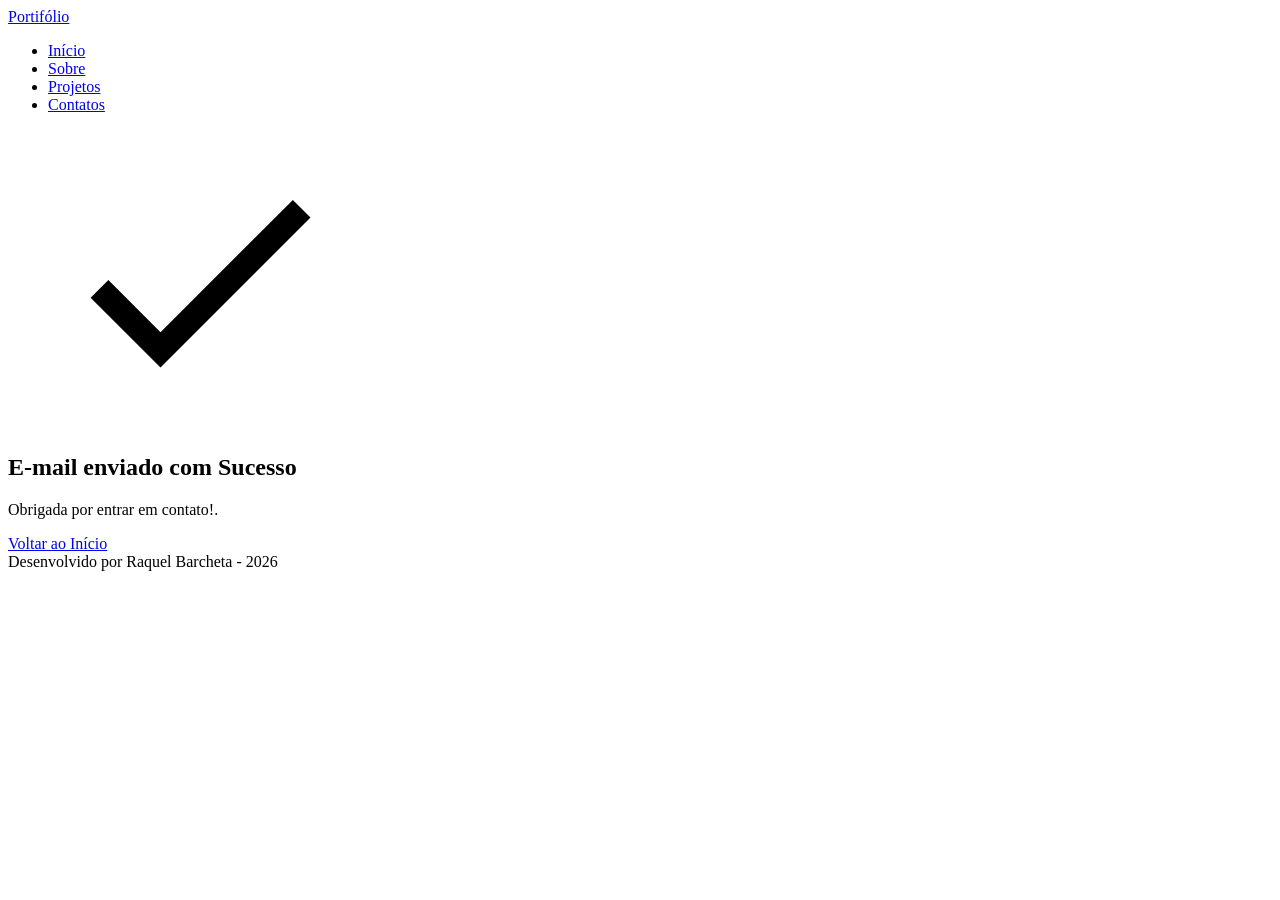
==== success.html @ bb1a2315 "New Feature: Criação do menu e Sucess" ====
<!DOCTYPE html>
<html lang="pt-br">
<head>
    <meta charset="UTF-8">
    <meta name="viewport" content="width=device-width, initial-scale=1.0">

    <meta name="author" content="Raquel Barcheta">

    <meta name="description" content="Portfólio Pessoal da Raquel Barcheta, 
                desenvolvedora Full Stack em formação. 
                Conheça meus projetos e entre em contato através das minhas redes.">            <meta name="author" content="Raquel Barcheta">

    <meta name="robots" content="index, follow">

    <link rel="icon" type="image/svg+xml" href="./assets/img/favicon.svg">

    <title>Portifólio da Raquel Barcheta</title>
</head>
<body>

    <!-- Cabeçalho da Página -->
    <header>

        <!-- Título do cabeçalho -->
        <a href="index.html" id="titulo">Portifólio</a>

        <!-- Menu de Navegação  -->
        <nav>
            <ul class="menu-list">
                <li><a href="#hero">Início</a> </li>
                <li><a href="#about">Sobre</a> </li>
                <li><a href="#projects">Projetos</a> </li>
                <li><a href="#contact">Contatos</a> </li>
            </ul>
        </nav>

    </header>

     <!-- Seção Principal da Página -->
     <main>

         <selection class="success-container">
         <article class="success-content">

            <figure class="success-icon">
                <img src="./assets/img/success.svg"
                width="300px"
                alt="Ilustração de sucesso"
                class="float-animation"

             >
             </figure>
             
                <h1>E-mail enviado com Sucesso</h1>
                <p>Obrigada por entrar em contato!.</p>

                 <a class="botao" href="index.html">Voltar ao Início</a>
            
             </article>
        </selection>
    </main>

    <!-- Rodapé da Página -->
    <footer>
        Desenvolvido por Raquel Barcheta - 2026
    </footer>

</body>
</html>
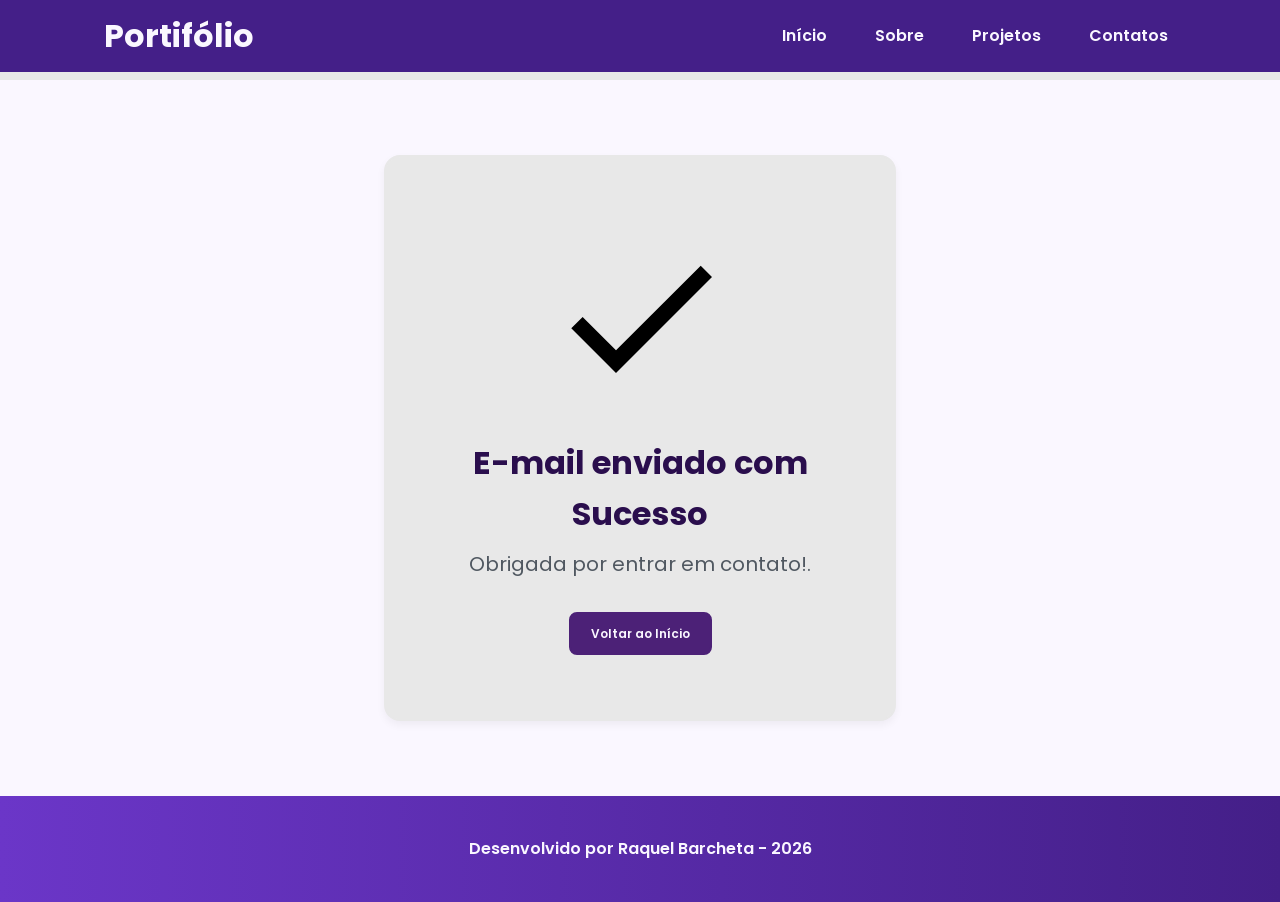
==== commit 60aec980: "Adicionando estilização" ====
--- a/success.html
+++ b/success.html
@@ -1,63 +1,78 @@
 <!DOCTYPE html>
 <html lang="pt-br">
+
 <head>
+
+    <!-- Fontes do Google -->
+    <link rel="preconnect" href="https://fonts.googleapis.com">
+    <link rel="preconnect" href="https://fonts.gstatic.com" crossorigin>
+ 
+    <!-- Fonte do Google - Poppins -->
+    <link href="https://fonts.googleapis.com/css2?family=Poppins&display=swap" rel="stylesheet">
+
     <meta charset="UTF-8">
     <meta name="viewport" content="width=device-width, initial-scale=1.0">
 
     <meta name="author" content="Raquel Barcheta">
 
-    <meta name="description" content="Portfólio Pessoal da Raquel Barcheta, 
-                desenvolvedora Full Stack em formação. 
-                Conheça meus projetos e entre em contato através das minhas redes.">            <meta name="author" content="Raquel Barcheta">
+    <meta name="description" content="Portfólio Pessoal da Raquel Barcheta, desenvolvedora Full Stack em formação. Conheça meus projetos e entre em contato através das minhas redes.">
 
     <meta name="robots" content="index, follow">
 
     <link rel="icon" type="image/svg+xml" href="./assets/img/favicon.svg">
+    
+    <!-- CSS principal da página -->
+    <link rel="stylesheet" href="./assets/css/styles.css">
 
     <title>Portifólio da Raquel Barcheta</title>
+
 </head>
+
 <body>
 
-    <!-- Cabeçalho da Página -->
+    <!-- Cabeçalho da página -->
     <header>
 
-        <!-- Título do cabeçalho -->
-        <a href="index.html" id="titulo">Portifólio</a>
+        <div class="menu-content">
 
-        <!-- Menu de Navegação  -->
-        <nav>
-            <ul class="menu-list">
-                <li><a href="#hero">Início</a> </li>
-                <li><a href="#about">Sobre</a> </li>
-                <li><a href="#projects">Projetos</a> </li>
-                <li><a href="#contact">Contatos</a> </li>
-            </ul>
-        </nav>
+            <!-- Título do cabeçalho -->
+            <a href="index.html" id="titulo">Portifólio</a>
+
+            <!-- Menu de navegação opções -->
+            <nav>
+                <ul class="menu-list">
+                    <li><a href="#hero">Início</a></li>
+                    <li><a href="#about">Sobre</a></li>
+                    <li><a href="#projects">Projetos</a></li>
+                    <li><a href="#contact">Contatos</a></li>
+                </ul>
+            </nav>
+        </div>
 
     </header>
 
-     <!-- Seção Principal da Página -->
-     <main>
+    <!-- Seção Principal da Página -->
+    <main>
 
-         <selection class="success-container">
-         <article class="success-content">
+        <section class="success-container">
+             <article class="success-content">
 
-            <figure class="success-icon">
-                <img src="./assets/img/success.svg"
-                width="300px"
-                alt="Ilustração de sucesso"
-                class="float-animation"
+                <figure class="success-icon">
+                 <img src="./assets/img/success.svg"
+                 width="300px"
+                 alt="Ilustração de sucesso"
+                 class="float-animation"
 
-             >
-             </figure>
+                 >
+                </figure>
              
                 <h1>E-mail enviado com Sucesso</h1>
                 <p>Obrigada por entrar em contato!.</p>
 
-                 <a class="botao" href="index.html">Voltar ao Início</a>
+                <a class="botao" href="index.html">Voltar ao Início</a>
             
-             </article>
-        </selection>
+            </article>
+        </section>
     </main>
 
     <!-- Rodapé da Página -->
--- a/assets/css/styles.css
+++ b/assets/css/styles.css
@@ -0,0 +1,675 @@
+* {
+  margin: 0;
+  padding: 0;
+  box-sizing: border-box;
+  font-family: 'Poppins', sans-serif;
+  font-weight: 400;
+  text-decoration: none;
+  outline: none;
+}
+ 
+/* Variáveis */
+:root {
+    /* Paleta de Cores - Purple */
+    --purple-50: #f4eaff;
+    --purple-100: #e9dcfa;
+    --purple-200: #cdb3f0;
+    --purple-300: #b186e5;
+    --purple-400: #9460db;
+    --purple-500: #6b36c8;
+    --purple-600: #5b2ca0;
+    --purple-700: #4c2177;
+    --purple-800: #441f88;
+    --purple-900: #2a0e4d;
+    --purple-950: #1a0730;
+ 
+    /* Cores Neutras */
+    --gray-200: #e8e8e8;
+    --gray-400: #505861;
+    --black: #171717;
+    --white: #FAF7FF;
+ 
+    /* Cores de Estado */
+    --error: #e63946;
+ 
+    /* Sombras */
+    --shadow-sm: 0 0.25rem 0.5rem rgba(0, 0, 0, 0.05);
+    --shadow-md: 0 0.25rem 0.75rem rgba(107, 54, 200, 0.3);
+    --shadow-lg: 0 0.5rem 1.5rem rgba(107, 54, 200, 0.2);
+ 
+    /* Espaçamentos */
+    --spacing-xs: 0.5rem;
+    --spacing-sm: 1rem;
+    --spacing-md: 1.5rem;
+    --spacing-lg: 2rem;
+    --spacing-xl: 3rem;
+    --spacing-2xl: 4rem;
+ 
+    /* Tamanhos de Fonte */
+    --text-sm: 0.75rem;
+    --text-base: 1rem;
+    --text-lg: 1.25rem;
+    --text-xl: 1.5rem;
+    --text-2xl: 2rem;
+    --text-3xl: 2.5rem;
+ 
+    /* Border Radius */
+    --radius-sm: 0.25rem;
+    --radius-md: 0.5rem;
+    --radius-lg: 1rem;
+    --radius-xl: 2rem;
+    --radius-full: 50%;
+ 
+    /* Animação Padrão */
+    --transition-default: all 0.3s ease;
+}
+ 
+html {
+  scroll-behavior: smooth;
+}
+ 
+body {
+  display: flex;
+  flex-direction: column;
+  min-height: 100vh;
+  background-color: var(--white);
+  line-height: 1.6;
+  color: var(--black);
+}
+ 
+main {
+  flex: 1;
+}
+ 
+/* Seções - Base Comum */
+ 
+.section-container{
+  max-width: 70rem;
+  margin: 0 auto;
+  padding: var(--spacing-xl) var(--spacing-md);
+  scroll-margin-top: 6rem;
+}
+ 
+/* Botões */
+ 
+.buttons-container{
+  display: flex;
+  gap: var(--spacing-sm);
+}
+ 
+.botao,
+.botao-outline{
+  display: inline-block;
+  padding: 0.75rem 2rem;
+  border: 0.15rem solid transparent;
+  border-radius: var(--radius-md);
+  font-size: var(--text-base);
+  font-weight: 600;
+  text-align: center;
+  cursor: pointer;
+  transition: var(--transition-default);
+}
+ 
+.botao{
+  border-color: var(--purple-700);
+  background-color: var(--purple-500);
+  color: var(--white);
+}
+ 
+.botao:hover{
+  border-color: var(--purple-800);
+  background-color: var(--purple-700);
+  box-shadow: var(--shadow-md);
+  transform: translateY(-0.25rem);
+}
+ 
+.botao-outline{
+  border-color: var(--purple-700);
+  background-color: transparent;
+  color: var(--purple-700);
+}
+ 
+.botao-outline:hover{
+  border-color: var(--purple-700);
+  background-color: var(--purple-500);
+  color: var(--white);
+  transform: translateY(-0.25rem);
+}
+ 
+/* Botões pequenos - Card Projetos */
+ 
+.botao.botao-sm,
+.botao-outline.botao-sm {
+  min-width: 6rem;
+  padding: 0.25rem var(--spacing-sm);
+  border-width: 0.125rem;
+  border-radius: 0.25rem;
+  font-size: var(--text-sm);
+}
+ 
+/* Seção Header - Cabeçalho e Menu */
+ 
+header{
+  position: sticky;
+  top: 0;
+  z-index: 1000;
+  width: 100%;
+  height: 5rem;
+  border-bottom: var(--spacing-xs) solid var(--gray-200);
+  box-shadow: var(--purple-800);
+  background-color: var(--purple-800);
+}
+ 
+header a {
+  font-weight: 600;
+  color: var(--white);
+  transition: color 0.3s ease;
+}
+ 
+header a:hover {
+  color: var(--purple-100);
+}
+ 
+#titulo{
+  font-size: var(--text-2xl);
+  font-weight: 700;
+}
+ 
+.menu-content {
+  display: flex;
+  justify-content: space-between;
+  align-items: center;
+  max-width: 70rem;
+  height: 100%;
+  margin: 0 auto;
+  padding: 0 var(--spacing-md);
+}
+ 
+.menu-list {
+  display: flex;
+  gap: var(--spacing-lg);
+  list-style: none;
+}
+ 
+.menu-list a {
+  padding: var(--spacing-xs);
+}
+ 
+/* Seção Hero */
+.hero-container {
+  display: flex;
+  align-items: center;
+  gap: var(--spacing-2xl);
+  min-height: calc(100vh - 5rem);
+}
+ 
+.hero-content {
+  display: flex;
+  flex: 1;
+  flex-direction: column;
+  gap: var(--spacing-md);
+}
+ 
+.hero-content span {
+  font-size: var(--text-xl);
+  font-weight: 700;
+}
+ 
+.hero-content h1 {
+  font-size: var(--text-3xl);
+  font-weight: 700;
+}
+ 
+/* Configura todos os Paragrafos */
+ 
+.hero-content p,
+.about-content p,
+.contact-info p {
+  font-size: var(--text-lg);
+  color: var(--gray-400);
+}
+ 
+.hero-image {
+  display: flex;
+  flex: 1;
+  justify-content: center;
+}
+ 
+.hero-image img {
+  width: 100%;
+  max-width: 100%;
+  border-radius: var(--radius-xl);
+}
+
+/* Animação Flutuante */
+
+@keyframes float {
+  0%,
+  100% {
+    transform: translateY(0);
+   } 
+
+   50% {
+
+    transform: translateY(-1.25rem);
+
+   }
+ 
+}
+ 
+/* Usa animação */
+.float-animation {
+  animation: float 3s ease-in-out infinite;
+}
+
+/* Seção - Sobre Mim */
+
+.about-container {
+   scroll-margin-top: 3rem;
+   display: flex;
+   align-items: center;
+   gap: var(--spacing-xl);
+   max-width: 65rem;
+   margin: var(--spacing-2xl) auto;
+   padding: var(--spacing-xl);
+   border: 0.15rem solid var(--gray-200);
+   border-radius: var(--radius-lg);
+   background-color: var(--gray-200);
+   box-shadow: var(--shadow-sm);
+}
+
+.about-image {
+   display: flex;
+   justify-content: center;
+   align-items: center;
+   flex-shrink: 0;
+   width: 14rem;
+   height: 14rem;
+   border: 0.2rem solid var(--purple-700);
+   border-radius: 50%;
+   background: linear-gradient(135deg, var(--purple-50) 0%, var(--purple-100) 100%);
+   overflow: hidden;
+}
+
+.about-image img {
+   width: 100%;
+   height: 100%;
+   object-fit: cover;
+}
+
+.about-content {
+   display: flex;
+   flex: 1;
+   flex-direction: column;
+   text-align: left;
+}
+
+.about-content h2 {
+   margin-bottom: var(--spacing-sm);
+   font-size: var(--text-2xl);
+   font-weight: 700;
+   color: var(--purple-900);
+}
+
+.about-content p {
+   margin-bottom: var(--spacing-lg);
+   font-size: var(--text-base);
+   line-height: 1.6;
+   color: var(--gray-400);
+}
+
+/* Botões e Dados */
+
+.about-buttons-data {
+   display: flex;
+   justify-content: space-between;
+   align-items: center;
+   gap: var(--spacing-md);
+   margin-top: auto;
+}
+
+.buttons-container {
+   display: flex;
+   gap: var(--spacing-sm);
+}
+
+.botao {
+   padding: 0.625rem 1.25rem;
+   border-radius: var(--radius-md);
+   background-color: var(--purple-700);
+   font-size: var(--text-sm);
+   font-weight: 600;
+   color: var(--white);
+   text-decoration: none;
+   transition: var(--transition-default);
+}
+
+.botao:hover {
+   background-color: var(--purple-800);
+}
+
+.botao-outline {
+   padding: 0.625rem 1.25rem;
+   border: 0.125rem solid var(--purple-700);
+   border-radius: var(--radius-md);
+   background-color: transparent;
+   font-size: var(--text-sm);
+   font-weight: 600;
+   color: var(--purple-700);
+   text-decoration: none;
+   transition: var(--transition-default);
+}
+
+.botao-outline:hover {
+   background-color: var(--purple-700);
+   color: var(--white);
+}
+
+.data-container {
+   display: flex;
+   gap: var(--spacing-md);
+}
+
+.data-item {
+   display: flex;
+   flex-direction: column;
+   align-items: center;
+}
+
+.data-number {
+   font-size: var(--text-lg);
+   font-weight: 700;
+   color: var(--purple-800);
+}
+
+.data-label {
+   font-size: var(--text-sm);
+   color: var(--gray-400);
+}
+
+/* Projects */
+
+.projects-container {
+   scroll-margin-top: 3rem;
+   margin: var(--spacing-2xl) auto;
+   text-align: center;
+}
+
+.projects-swiper {
+   position: relative;
+   width: 100%;
+   padding: var(--spacing-sm) var(--spacing-xl) var(--spacing-xl);
+   overflow: hidden;
+}
+
+/* Card Projetos */
+
+.project-card {
+   display: flex;
+   flex-direction: column;
+   width: 100%;
+   height: 100%;
+   border: 0.15rem solid var(--gray-200);
+   border-radius: var(--radius-lg);
+   background-color: var(--white);
+   box-shadow: var(--shadow-sm);
+   overflow: hidden;
+   transition: var(--transition-default);
+}
+
+.project-card:hover {
+   box-shadow: var(--spacing-lg);
+}
+
+.project-image {
+   display: flex;
+   justify-content: center;
+   align-items: center;
+   width: 100%;
+   height: 10rem;
+   background: linear-gradient(135deg, var(--purple-50) 0%, var(--purple-100) 100%);
+}
+
+.project-image img {
+   width: 75%;
+   height: 75%;
+   max-width: 7rem;
+   max-height: 7rem;
+   object-fit: contain;
+   transition: transform 0.3s ease;
+}
+
+.project-content {
+   display: flex;
+   flex: 1;
+   flex-direction: column;
+   padding: var(--spacing-md);
+   text-align: left;
+}
+
+.project-content h3 {
+   margin-bottom: 0.75rem;
+   font-size: var(--text-lg);
+   font-weight: 700;
+}
+
+.project-content p {
+   flex: 1;
+   margin-bottom: var(--spacing-sm);
+   font-size: var(--text-base);
+   color: var(--gray-400);
+}
+
+.project-tags {
+   display: flex;
+   flex-wrap: wrap;
+   gap: var(--spacing-xs);
+}
+
+.tag{
+   padding: 0.375rem 0.75rem;
+   border-radius: var(--radius-sm);
+   background-color: var(--purple-100);
+   font-size: var(--text-sm);
+   font-weight: 600;
+   color: var(--purple-800);
+}
+
+.project-buttons {
+   display: flex;
+   justify-content: center;
+   align-items: center;
+   gap: 0.75rem;
+   margin-top: var(--spacing-sm);
+}
+
+/* Configuração do Swiper */
+ 
+.swiper-wrapper {
+    align-items: stretch;
+}
+ 
+.swiper-slide {
+    display: flex;
+    height: auto;
+}
+ 
+/* Botões do Swiper (navegação) */
+.swiper-button-next,
+.swiper-button-prev {
+    width: 3rem;
+    height: 3rem;
+}
+ 
+.swiper-button-next:after,
+.swiper-button-prev:after {
+    font-size: var(--text-lg);
+    color: var(--purple-500);
+}
+ 
+.swiper-button-next:hover:after,
+.swiper-button-prev:hover:after {
+    color: var(--purple-800);
+}
+ 
+/* Indicadores de paginação */
+.swiper-pagination-bullet {
+    width: 0.75rem;
+    height: 0.75rem;
+    background-color: var(--gray-200);
+    opacity: 1;
+}
+ 
+.swiper-pagination-bullet-active {
+    width: var(--spacing-lg);
+    border-radius: var(--radius-sm);
+    background-color: var(--purple-500);
+}
+
+/* Seção de Contatos */
+
+.contact-container {
+   display: grid;
+   grid-template-columns: 1fr 1fr;
+   gap: var(--spacing-2xl);
+}
+
+/* Redes Sociais */
+
+.contact-info h2 {
+   margin-bottom: var(--spacing-md);
+}
+
+.contact-info p {
+   margin-bottom: var(--spacing-lg);
+}
+
+.social-container {
+   display: flex;
+   justify-content: flex-start;
+   align-items: center;
+   gap: var(--spacing-sm);
+}
+
+.social-icon {
+   width: 5rem;
+   height: 5rem;
+   padding: 0.25rem;
+   border-radius: var(--radius-md);
+   transition: var(--transition-default);
+}
+
+.social-icon img {
+   width: 100%;
+   filter: brightness(0) saturate(100%);
+   transition: filter 0.3s ease;
+}
+
+.social-icon img:hover {
+  filter: brightness(0) 
+          saturate(100%) 
+          invert(42%) 
+          sepia(93%) 
+          saturate(1352%) 
+          hue-rotate(243deg) 
+          brightness(79%) 
+          contrast(91%);
+}
+
+form {
+   display: flex;
+   flex-direction: column;
+   gap: 0.75rem;
+}
+
+form label {
+   font-size: var(--text-base);
+   font-weight: 600;
+}
+
+form input,
+form textarea {
+   width: 100%;
+   padding: 0.5rem var(--spacing-sm);
+   border: 0.25rem solid var(--gray-200);
+   border-radius: var(--radius-md);
+   font-family: inherit;
+   font-size: var(--text-base);
+   transition: border-color 0.3s ease;
+}
+
+form input:focus
+form textarea:focus {
+   border-color: var(--purple-500);
+   outline: none;
+}
+
+form textarea {
+   min-height: 5rem;
+   resize: none;
+}
+
+form span {
+   margin-top: -0.75rem;
+   font-size: var(--text-sm);
+   color: var(--error);
+}
+
+/* Seção Sucesso */
+
+.success-container {
+    display: flex;
+    justify-content: center;
+    align-items: center;
+    min-height: calc(100vh - 5rem - 6.5rem);
+    padding: var(--spacing-xl) var(--spacing-md);
+}
+
+.success-content {
+    display: flex;
+    flex-direction: column;
+    align-items: center;
+    max-width: 32rem;
+    padding: var(--spacing-2xl) var(--spacing-xl);
+    border: 0.15rem solid var(--gray-200);
+    border-radius: var(--radius-lg);
+    background-color: var(--gray-200);
+    box-shadow: var(--shadow-sm);
+    text-align: center;
+}
+
+.success-icon {
+    display: flex;
+    justify-content: center;
+    align-items: center;
+    margin-bottom: var(--spacing-md);
+}
+
+.success-icon img {
+    width: 100%;
+    max-width: 12rem;
+    height: auto;
+}
+
+.success-content h1 {
+    margin-bottom: var(--spacing-xs);
+    font-size: var(--text-2xl);
+    font-weight: 700;
+    color: var(--purple-900);
+}
+
+.success-content p {
+    margin-bottom: var(--spacing-lg);
+    font-size: var(--text-lg);
+    color: var(--gray-400);
+}
+
+/* Footer */
+
+footer {
+    padding: 2.5rem;
+    background: linear-gradient(to right, var(--purple-500), var(--purple-800));
+    font-weight: 600;
+    text-align: center;
+    color: var(--white);
+}
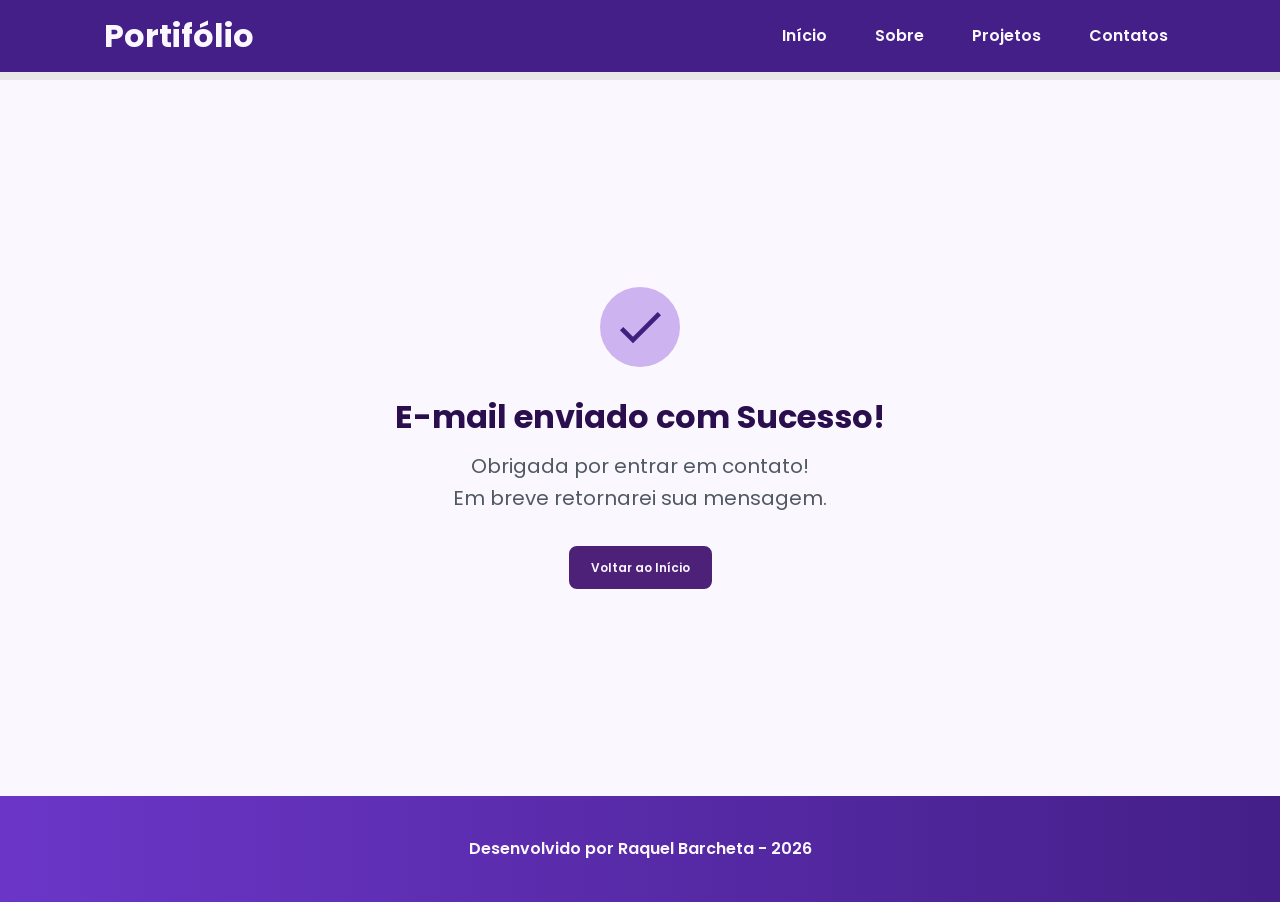
==== commit 1969e176: "Ajustes do Sucess" ====
--- a/success.html
+++ b/success.html
@@ -66,8 +66,8 @@
                  >
                 </figure>
              
-                <h1>E-mail enviado com Sucesso</h1>
-                <p>Obrigada por entrar em contato!.</p>
+                <h1 style="white-space: nowrap;">E-mail enviado com Sucesso!</h1>
+                <p>Obrigada por entrar em contato!<br>Em breve retornarei sua mensagem.</p>
 
                 <a class="botao" href="index.html">Voltar ao Início</a>
             
--- a/assets/css/styles.css
+++ b/assets/css/styles.css
@@ -631,10 +631,7 @@
     align-items: center;
     max-width: 32rem;
     padding: var(--spacing-2xl) var(--spacing-xl);
-    border: 0.15rem solid var(--gray-200);
-    border-radius: var(--radius-lg);
-    background-color: var(--gray-200);
-    box-shadow: var(--shadow-sm);
+    background-color: var(--white);
     text-align: center;
 }
 
@@ -642,13 +639,20 @@
     display: flex;
     justify-content: center;
     align-items: center;
+    width: 5rem;
+    height: 5rem;
+    background-color: var(--purple-200);
+    border-radius: var(--radius-full);
     margin-bottom: var(--spacing-md);
 }
 
-.success-icon img {
-    width: 100%;
-    max-width: 12rem;
-    height: auto;
+.success-icon img,
+.success-icon svg {
+    width: 3.5rem;
+    height: 3.5rem;
+    object-fit: contain;
+    animation: none;
+    filter: invert(24%) sepia(85%) saturate(3150%) hue-rotate(252deg) brightness(50%) contrast(100%);
 }
 
 .success-content h1 {
